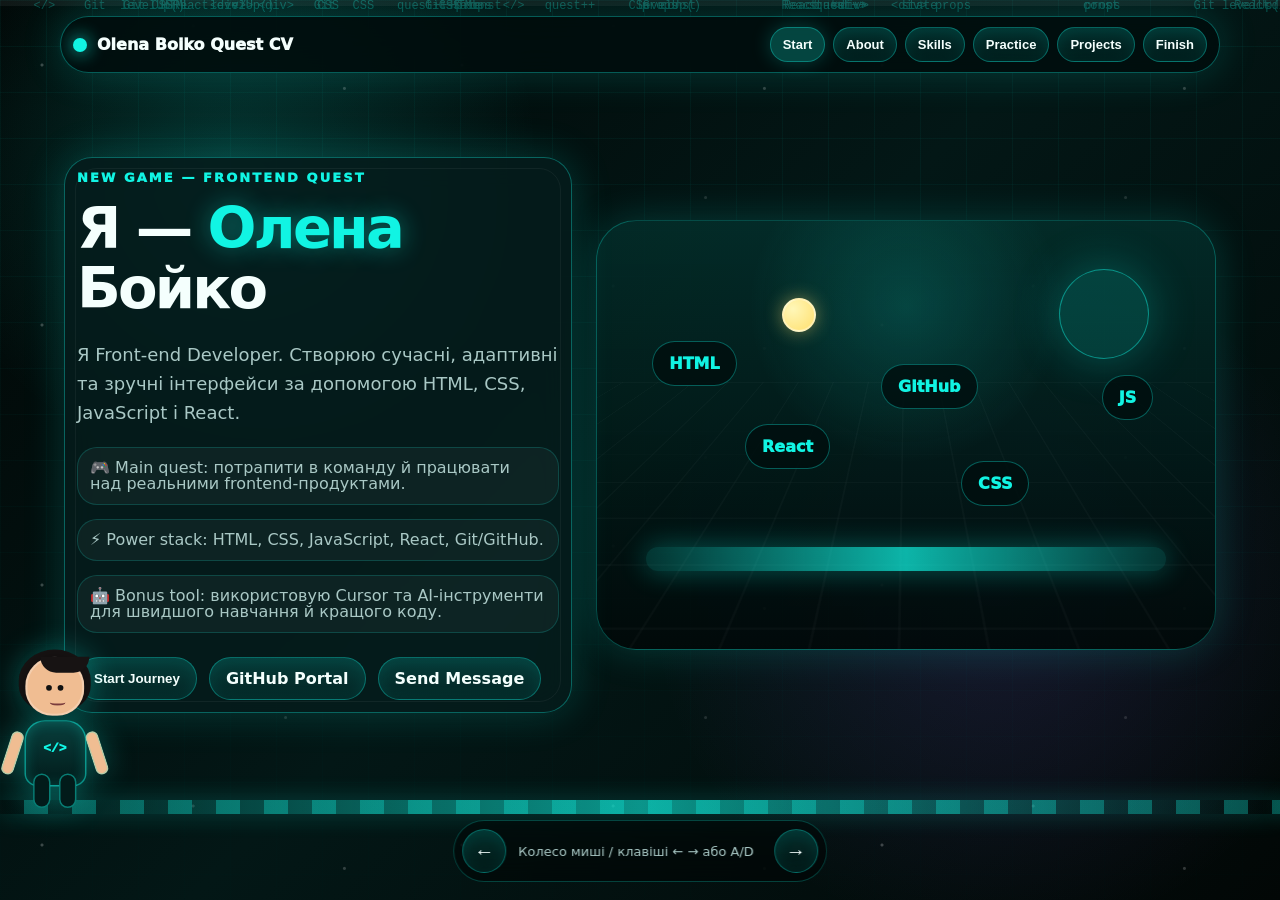
==== index.html @ 2ac0b4bd "First commit" ====
<!DOCTYPE html>
<html lang="uk">
<head>
  <meta charset="UTF-8" />
  <meta name="viewport" content="width=device-width, initial-scale=1.0" />
  <title>Бойко Олена — Front-end Developer Quest</title>
  <link rel="stylesheet" href="./style.css"> 
</head>
<body>
  <div class="progress-wrap"><div class="progress" id="progress"></div></div>
  <div class="bg-grid"></div>
  <div class="stars"></div>
  <div class="code-rain" id="particles"></div>

  <header class="topbar">
    <a class="brand" href="#" aria-label="На старт"><span class="brand-dot"></span><span>Olena Boiko Quest CV</span></a>
    <nav class="nav" aria-label="Навігація">
      <button class="nav-btn active" data-target="0">Start</button>
      <button class="nav-btn" data-target="1">About</button>
      <button class="nav-btn" data-target="2">Skills</button>
      <button class="nav-btn" data-target="3">Practice</button>
      <button class="nav-btn" data-target="4">Projects</button>
      <button class="nav-btn" data-target="5">Finish</button>
    </nav>
  </header>

  <div class="runner" id="runner" aria-hidden="true">
    <div class="avatar"><div class="hair"></div><div class="head"><div class="bangs"></div><div class="eye left"></div><div class="eye right"></div><div class="smile"></div></div><div class="body"></div><div class="arm left"></div><div class="arm right"></div><div class="leg left"></div><div class="leg right"></div></div>
  </div>

  <main class="game" id="game">
    <section class="world" id="world">
      <article class="level">
        <div class="panel log-panel">
          <div class="level-label">New Game — Frontend Quest</div>
          <h1>Я — <span class="accent">Олена</span> Бойко</h1>
          <p>Я Front-end Developer. Створюю сучасні, адаптивні та зручні інтерфейси за допомогою HTML, CSS, JavaScript і React.</p>
          <div class="quest-log">
            <div class="log-item">🎮 Main quest: потрапити в команду й працювати над реальними frontend-продуктами.</div>
            <div class="log-item">⚡ Power stack: HTML, CSS, JavaScript, React, Git/GitHub.</div>
            <div class="log-item">🤖 Bonus tool: використовую Cursor та AI-інструменти для швидшого навчання й кращого коду.</div>
          </div>
          <div class="actions">
            <button data-next="1">Start Journey</button>
            <a class="button" href="https://github.com/OlenaBoiko9" target="_blank" rel="noreferrer">GitHub Portal</a>
            <a class="button" href="mailto:boiko.olena.2324ls@gmail.com">Send Message</a>
          </div>
        </div>
        <div class="stage">
          <div class="moon"></div>
          <div class="platform"></div>
        
          <div class="coin coin-1"></div>
          
          <div class="badge badge-html">HTML</div>
          <div class="badge badge-js">JS</div>
          <div class="badge badge-css">CSS</div>
          <div class="badge badge-react">React</div>
          <div class="badge badge-github">GitHub</div>
        </div>
      </article>

      <article class="level">
        <div class="panel">
          <div class="level-label">Quest 01 — Origin Story</div>
          <h2>Мій шлях у <span class="accent">Frontend</span></h2>
          <p>Я почала з бажання не лише верстати сторінки, а глибше розуміти створення зручних та сучасних інтерфейсів. Після курсу Frontend у Lemon School я отримала базу з HTML, CSS і JavaScript та перейшла до складніших задач: логіки, стану, архітектури й структури компонентів.</p>
        </div>
        <div class="cards">
          <div class="card"><strong>🛡 Frontend foundation</strong>Я маю міцну базу HTML, CSS та JavaScript після навчання й практики.</div>
          <div class="card"><strong>⚔ React growth</strong>Я активно розвиваюся в React, компонентах, props і state.</div>
          <div class="card"><strong>🤖 AI workflow</strong>Я використовую Cursor та AI-інструменти, щоб швидше вчитися й покращувати код.</div>
          <div class="card"><strong>🏁 Team ready</strong>Я готова працювати в команді над реальними frontend-продуктами.</div>
        </div>
      </article>

      <article class="level">
        <div class="panel">
          <div class="level-label">Quest 02 — Collect Power-ups</div>
          <h2>Мої <span class="accent">skills power-ups</span></h2>
          <p>Натисни на навичку, щоб відкрити опис. React для мене — активна зона прокачки, а HTML/CSS/JS — основна бойова база.</p>
        </div>
       <div class="skills">
  <div class="skill">
    <div class="skill-head">
      <span>HTML</span>
    </div>
    <div class="skill-desc">
      Створюю семантичну, зрозумілу й акуратну структуру сторінки, яка легко читається та підтримується.
    </div>
  </div>

  <div class="skill">
    <div class="skill-head">
      <span>CSS</span>
    </div>
    <div class="skill-desc">
      Працюю з адаптивністю, візуальною стилізацією, сітками, відступами та деталями інтерфейсу.
    </div>
  </div>

  <div class="skill">
    <div class="skill-head">
      <span>JavaScript</span>
    </div>
    <div class="skill-desc">
      Додаю інтерактивність, працюю з подіями, DOM, логікою поведінки елементів і динамікою сторінки.
    </div>
  </div>

  <div class="skill">
    <div class="skill-head">
      <span>React</span>
    </div>
    <div class="skill-desc">
      Розвиваю навички створення інтерфейсів через компоненти, props, state та логіку застосунку.
    </div>
  </div>

  <div class="skill">
    <div class="skill-head">
      <span>Git / GitHub</span>
    </div>
    <div class="skill-desc">
      Використовую репозиторії, версіонування, GitHub Pages і базовий workflow для роботи з проєктами.
    </div>
  </div>
</div>
      </article>

      <article class="level">
        <div class="panel">
          <div class="level-label">Quest 03 — Practice Map</div>
          <h2>Від лендінгів до <span class="accent">React</span></h2>
          <p>Мій практичний шлях — це карта розвитку: від верстки до логіки, стану, структури компонентів і роботи з GitHub.</p>
        </div>
        <div class="timeline">
          <div class="step"><strong>Landing pages</strong>Я починала з практичних задач із верстки та структури сторінок.</div>
          <div class="step"><strong>Responsive layout</strong>Я працюю над адаптивною подачею інтерфейсів для різних екранів.</div>
          <div class="step"><strong>JavaScript logic</strong>Я додаю події, інтерактивність і базову frontend-логіку.</div>
          <div class="step"><strong>Component structure</strong>Я переходжу до мислення через блоки, компоненти й стан.</div>
          <div class="step"><strong>React development</strong>Я активно розвиваюся в React і компонентному підході.</div>
          <div class="step"><strong>GitHub workflow</strong>Я використовую репозиторії та версіонування для роботи з кодом.</div>
        </div>
      </article>

<article class="level projects-level">
  <div class="projects-panel">
    <div class="projects-label">Quest 04 — GitHub Portal</div>

    <h2>Мої проєкти та <span class="accent">практика</span></h2>
  </div>

  <div class="projects-grid">
    <div class="projects-card">
      <strong>Positivus</strong>
      Landing Page на HTML5, CSS3 та SCSS. Семантична верстка, адаптивний дизайн, Flexbox і Grid.
      <div class="projects-card-links">
        <a href="https://olenaboiko9.github.io/Positivus/" target="_blank" rel="noreferrer">Live</a>
        <a href="https://github.com/OlenaBoiko9/Positivus" target="_blank" rel="noreferrer">GitHub</a>
      </div>
    </div>

    <div class="projects-card">
      <strong>CROSSFIT</strong>
      Адаптивний landing page на HTML5 та CSS3. Верстка по макету, оптимізація стилів і адаптація під різні екрани.
      <div class="projects-card-links">
        <a href="https://olenaboiko9.github.io/CROSSFIT/" target="_blank" rel="noreferrer">Live</a>
        <a href="https://github.com/OlenaBoiko9/CROSSFIT" target="_blank" rel="noreferrer">GitHub</a>
      </div>
    </div>

    <div class="projects-card">
      <strong>Marketing-agency</strong>
      Лендінг для маркетингової агенції GrowthLab. Послуги, переваги, етапи роботи, тарифи, відгуки, FAQ та форма.
      <div class="projects-card-links">
        <a href="https://olenaboiko9.github.io/Marketing-agency/" target="_blank" rel="noreferrer">Live</a>
        <a href="https://github.com/OlenaBoiko9/Marketing-agency" target="_blank" rel="noreferrer">GitHub</a>
      </div>
    </div>

    <div class="projects-card">
      <strong>Genius</strong>
      Landing page для сучасної пекарні. Навігація, форма заявки, модальне вікно та адаптивна структура.
      <div class="projects-card-links">
        <a href="https://olenaboiko9.github.io/Genius/" target="_blank" rel="noreferrer">Live</a>
        <a href="https://github.com/OlenaBoiko9/Genius" target="_blank" rel="noreferrer">GitHub</a>
      </div>
    </div>

    <div class="projects-card">
      <strong>Cloud</strong>
      Landing Page з JavaScript. Додавання інтерактивності, робота з DOM, адаптивна верстка та SCSS.
      <div class="projects-card-links">
        <a href="https://olenaboiko9.github.io/Cloud/" target="_blank" rel="noreferrer">Live</a>
        <a href="https://github.com/OlenaBoiko9/Cloud" target="_blank" rel="noreferrer">GitHub</a>
      </div>
    </div>

    <div class="projects-card">
      <strong>Landing</strong>
      Адаптивний лендінг для ремонту побутової техніки. Hero, services, how it works, booking form та footer.
      <div class="projects-card-links">
        <a href="https://olenaboiko9.github.io/Landing-/" target="_blank" rel="noreferrer">Live</a>
        <a href="https://github.com/OlenaBoiko9/Landing" target="_blank" rel="noreferrer">GitHub</a>
      </div>
    </div>

    <div class="projects-card">
      <strong>Front-End-Olena-Boiko</strong>
      Лендінг для рок-гурту «Грим та Грім». Навігація, розклад концертів, форма зв’язку та адаптивність.
      <div class="projects-card-links">
        <a href="https://olenaboiko9.github.io/Front-End-Olena-Boiko/" target="_blank" rel="noreferrer">Live</a>
        <a href="https://github.com/OlenaBoiko9/Front-End-Olena-Boiko" target="_blank" rel="noreferrer">GitHub</a>
      </div>
    </div>

    <div class="projects-card">
      <strong>RoadX</strong>
      Автомобільний landing page на HTML5, SCSS та JavaScript. Сучасний візуальний стиль і базова інтерактивність.
      <div class="projects-card-links">
        <a href="https://github.com/OlenaBoiko9/RoadX" target="_blank" rel="noreferrer">GitHub</a>
      </div>
    </div>

    <div class="projects-card">
      <strong>todo-react</strong>
      React Todo App на Vite. Компонентна структура, робота зі станом, додавання та керування задачами.
      <div class="projects-card-links">
        <a href="https://olenaboiko9.github.io/todo-react/" target="_blank" rel="noreferrer">Live</a>
        <a href="https://github.com/OlenaBoiko9/todo-react" target="_blank" rel="noreferrer">GitHub</a>
      </div>
    </div>

    <div class="projects-card">
      <strong>Arcadenova</strong>
      React SPA на JavaScript, SCSS, Vite та Git. Компоненти, useState, адаптивний інтерфейс і SPA-логіка.
      <div class="projects-card-links">
        <a href="https://olenaboiko9.github.io/arcadenova-frontend-demo/#/" target="_blank" rel="noreferrer">Live</a>
        <a href="https://github.com/OlenaBoiko9/arcadenova-frontend-demo" target="_blank" rel="noreferrer">GitHub</a>
      </div>
    </div>

    <div class="projects-card">
      <strong>Chrome-Ext</strong>
      Chrome Extension для конвертації USD / UAH. Manifest V3, Monobank API, Chrome Storage API та popup UI.
      <div class="projects-card-links">
        <a href="https://github.com/OlenaBoiko9/Chrome-Ext" target="_blank" rel="noreferrer">GitHub</a>
      </div>
    </div>

    <div class="projects-card">
      <strong>Daily App</strong>
      Mobile App на React Native, Expo та TypeScript. Компоненти, useState, навігація між екранами та тестування.
      <div class="projects-card-links">
        <a href="https://github.com/OlenaBoiko9/Dayli" target="_blank" rel="noreferrer">GitHub</a>
      </div>
    </div>
  </div>
</article>
      <article class="level final-level">
        <div class="panel">
          <div class="level-label">Final Level — Contact</div>
          <h2>Я готова до <span class="accent">командної роботи</span></h2>
          <p>Я готова застосовувати набуті навички у командній роботі над реальними frontend-продуктами та продовжувати професійне зростання.</p>
          <div class="contacts">
            <a class="contact-item final-item" href="mailto:boiko.olena.2324ls@gmail.com"><strong>Email</strong>boiko.olena.2324ls@gmail.com</a>
            <a class="contact-item final-item" href="tel:+380663231808"><strong>Phone</strong>066 323 1808</a>
            <a class="contact-item final-item" href="https://github.com/OlenaBoiko9" target="_blank" rel="noreferrer"><strong>GitHub</strong>github.com/OlenaBoiko9</a>
            <a class="contact-item final-item" href="https://t.me/OlenaBoiko9" target="_blank" rel="noreferrer"><strong>Telegram</strong>t.me/OlenaBoiko9</a>
          </div>
        </div>

      </article>
    </section>
  </main>

  <div class="controls" id="controls">
    <button type="button" id="prevBtn" aria-label="Попередній рівень">←</button>
    <span class="hint">Колесо миші / клавіші ← → або A/D</span>
    <button type="button" id="nextBtn" aria-label="Наступний рівень">→</button>
  </div>
<script src="./script.js"></script>
</body>
</html>
---- style.css ----
:root {
  --bg: #020706;
  --bg-2: #041817;
  --panel: rgba(5, 29, 29, 0.86);
  --panel-2: rgba(8, 48, 46, 0.78);
  --cyan: #11f4e3;
  --cyan-soft: rgba(17, 244, 227, 0.18);
  --text: #f4fffd;
  --muted: #a9c8c5;
  --line: rgba(17, 244, 227, 0.34);
  --green: #6dff9d;
  --yellow: #ffdf6e;
  --purple: #9b5cff;
  --pink: #ff4fd8;
  --shadow: 0 0 42px rgba(17, 244, 227, 0.18);
  --radius: 28px;
}

* {
  box-sizing: border-box;
  margin: 0;
  padding: 0;
}

body {
  min-height: 100vh;
  overflow: hidden;
  font-family: Inter, system-ui, -apple-system, BlinkMacSystemFont, "Segoe UI", sans-serif;
  color: var(--text);
  background:
    radial-gradient(circle at 18% 18%, rgba(17, 244, 227, 0.18), transparent 24%),
    radial-gradient(circle at 78% 66%, rgba(155, 92, 255, 0.14), transparent 30%),
    linear-gradient(135deg, #010504 0%, #031716 50%, #020706 100%);
}

a {
  color: inherit;
  text-decoration: none;
}

button,
.button {
  display: inline-flex;
  align-items: center;
  justify-content: center;
  gap: 8px;
  border: 1px solid var(--line);
  background: linear-gradient(180deg, rgba(17, 244, 227, 0.16), rgba(17, 244, 227, 0.05));
  color: var(--text);
  padding: 11px 16px;
  border-radius: 999px;
  font-weight: 900;
  cursor: pointer;
  transition: 0.22s ease;
  box-shadow: inset 0 0 16px rgba(17, 244, 227, 0.08);
  white-space: nowrap;
}

button:hover,
.button:hover {
  transform: translateY(-2px);
  box-shadow: 0 0 22px rgba(17, 244, 227, 0.22);
}

.progress-wrap {
  position: fixed;
  left: 0;
  top: 0;
  width: 100%;
  height: 6px;
  z-index: 90;
  background: rgba(255, 255, 255, 0.06);
}

.progress {
  height: 100%;
  width: 0%;
  background: linear-gradient(90deg, var(--cyan), var(--green), var(--yellow), var(--pink));
  box-shadow: 0 0 18px var(--cyan);
  transition: width 0.45s ease;
}

.topbar {
  position: fixed;
  top: 16px;
  left: 50%;
  transform: translateX(-50%);
  z-index: 80;
  width: min(1160px, calc(100vw - 28px));
  display: flex;
  align-items: center;
  justify-content: space-between;
  gap: 18px;
  padding: 10px 12px;
  border: 1px solid var(--line);
  border-radius: 999px;
  background: rgba(0, 13, 13, 0.86);
  backdrop-filter: blur(18px);
  box-shadow: var(--shadow);
}

.brand {
  display: flex;
  align-items: center;
  gap: 10px;
  font-weight: 1000;
}

.brand-dot {
  width: 14px;
  height: 14px;
  border-radius: 50%;
  background: var(--cyan);
  box-shadow: 0 0 18px var(--cyan);
  animation: pulse 1.6s infinite;
}

@keyframes pulse {
  50% {
    transform: scale(1.35);
  }
}

.nav {
  display: flex;
  gap: 8px;
  align-items: center;
}

.nav button {
  font-size: 13px;
  padding: 9px 12px;
}

.nav button.active {
  background: rgba(17, 244, 227, 0.24);
  box-shadow: 0 0 20px rgba(17, 244, 227, 0.22);
}

.bg-grid,
.stars,
.code-rain {
  position: fixed;
  inset: 0;
  pointer-events: none;
}

.bg-grid {
  z-index: 0;
  background-image:
    linear-gradient(rgba(17, 244, 227, 0.05) 1px, transparent 1px),
    linear-gradient(90deg, rgba(17, 244, 227, 0.05) 1px, transparent 1px);
  background-size: 46px 46px;
  mask-image: linear-gradient(to bottom, rgba(0, 0, 0, 0.95), rgba(0, 0, 0, 0.12));
}

.stars {
  z-index: 1;
  opacity: 0.32;
  background:
    radial-gradient(circle at 10% 25%, rgba(255, 255, 255, 0.7) 0 1px, transparent 2px),
    radial-gradient(circle at 46% 10%, rgba(255, 255, 255, 0.45) 0 1px, transparent 2px),
    radial-gradient(circle at 82% 34%, rgba(255, 255, 255, 0.6) 0 1px, transparent 2px),
    radial-gradient(circle at 68% 76%, rgba(255, 255, 255, 0.38) 0 1px, transparent 2px);
  background-size: 420px 260px;
  animation: stars 38s linear infinite;
}

@keyframes stars {
  to {
    transform: translateX(-420px);
  }
}

.code-rain {
  z-index: 2;
  overflow: hidden;
  opacity: 0.28;
}

.particle {
  position: absolute;
  color: var(--cyan);
  font: 12px/1 "Courier New", monospace;
  animation: rain linear infinite;
}

@keyframes rain {
  from {
    transform: translateY(105vh);
    opacity: 0;
  }

  12%,
  88% {
    opacity: 0.8;
  }

  to {
    transform: translateY(-20vh);
    opacity: 0;
  }
}

.game {
  position: relative;
  z-index: 5;
  width: 100vw;
  height: 100vh;
  overflow: hidden;
}

.world {
  height: 100%;
  display: flex;
  will-change: transform;
  transition: transform 0.7s cubic-bezier(0.2, 0.9, 0.18, 1);
}

.level {
  position: relative;
  flex: 0 0 100vw;
  height: 100vh;
  padding: 80px 5vw 110px;
  display: grid;
  grid-template-columns: minmax(420px, 0.9fr) minmax(460px, 1.1fr);
  align-items: center;
  gap: 24px;
}

.level::after {
  content: "";
  position: absolute;
  left: 0;
  right: 0;
  bottom: 86px;
  height: 14px;
  background:
    repeating-linear-gradient(
      90deg,
      transparent 0 24px,
      rgba(17, 244, 227, 0.3) 24px 48px
    ),
    linear-gradient(
      90deg,
      transparent,
      rgba(17, 244, 227, 0.58),
      transparent
    );
  box-shadow: 0 0 24px rgba(17, 244, 227, 0.24);
}

.panel {
  position: relative;
  z-index: 3;
  border: 1px solid var(--line);
  border-radius: var(--radius);
  background: var(--panel);
  box-shadow: var(--shadow);
  padding: 18px;
  backdrop-filter: blur(16px);
}

.panel::before {
  content: "";
  position: absolute;
  inset: 10px;
  border: 1px solid rgba(255, 255, 255, 0.05);
  border-radius: 22px;
  pointer-events: none;
}

.log-panel {
  padding: 12px;

}

.level-label {
  color: var(--cyan);
  font-size: 13px;
  text-transform: uppercase;
  letter-spacing: 0.16em;
  font-weight: 1000;
  margin-bottom: 14px;
}

h1 {
  font-size: clamp(30px, 4.5vw, 68px);
  line-height: 1.05;
  letter-spacing: -0.05em;
  margin-bottom: 20px;
}

h2 {
  font-size: clamp(26px, 3.2vw, 52px);
  line-height: 1.1;
  letter-spacing: -0.04em;
  margin-bottom: 18px;
}

h3 {
  font-size: 18px;
  line-height: 1.2;
  margin-bottom: 10px;
}

p {
  color: var(--muted);
  font-size: 18px;
  line-height: 1.62;
}

.accent {
  color: var(--cyan);
  text-shadow: 0 0 24px rgba(17, 244, 227, 0.42);
}

.actions {
  display: flex;
  flex-wrap: wrap;
  gap: 12px;
  margin-top: 24px;
}

.projects-level {
  grid-template-columns: 240px minmax(0, 1fr);
  align-items: start;
  padding: 82px 3.5vw 92px;
  gap: 16px;
}

.projects-level::after {
  content: "";
  position: absolute;
  left: 0;
  right: 0;
  bottom: 86px;
  height: 14px;
  background:
    repeating-linear-gradient(
      90deg,
      transparent 0 24px,
      rgba(17, 244, 227, 0.3) 24px 48px
    ),
    linear-gradient(
      90deg,
      transparent,
      rgba(17, 244, 227, 0.58),
      transparent
    );
  box-shadow: 0 0 24px rgba(17, 244, 227, 0.24);
}

.projects-panel {
  position: relative;
  z-index: 3;
  border: 1px solid var(--line);
  border-radius: 20px;
  background: var(--panel);
  box-shadow: var(--shadow);
  padding: 14px;
  backdrop-filter: blur(16px);
}

.projects-panel::before {
  content: "";
  position: absolute;
  inset: 8px;
  border: 1px solid rgba(255, 255, 255, 0.05);
  border-radius: 15px;
  pointer-events: none;
}

.projects-label {
  color: var(--cyan);
  font-size: 10px;
  text-transform: uppercase;
  letter-spacing: 0.13em;
  font-weight: 1000;
  margin-bottom: 8px;
}

.projects-panel h2 {
  font-size: clamp(20px, 2vw, 32px);
  line-height: 1.08;
  letter-spacing: -0.04em;
  margin-bottom: 0;
}

.projects-actions {
  display: flex;
  flex-wrap: wrap;
  gap: 10px;
  margin-top: 14px;
}

.projects-main-button {
  display: inline-flex;
  align-items: center;
  justify-content: center;
  gap: 8px;
  border: 1px solid var(--line);
  background: linear-gradient(
    180deg,
    rgba(17, 244, 227, 0.16),
    rgba(17, 244, 227, 0.05)
  );
  color: var(--text);
  padding: 9px 13px;
  border-radius: 999px;
  font-size: 11px;
  font-weight: 900;
  cursor: pointer;
  transition: 0.22s ease;
  box-shadow: inset 0 0 16px rgba(17, 244, 227, 0.08);
  white-space: nowrap;
}

.projects-main-button:hover {
  transform: translateY(-2px);
  box-shadow: 0 0 22px rgba(17, 244, 227, 0.22);
}

.projects-grid {
  position: relative;
  z-index: 3;
  display: grid;
  grid-template-columns: repeat(3, minmax(0, 1fr));
  gap: 8px;
  align-content: start;
  max-height: calc(100vh - 176px);
  overflow-y: auto;
  padding-right: 4px;
}

.projects-grid::-webkit-scrollbar {
  width: 6px;
}

.projects-grid::-webkit-scrollbar-thumb {
  border-radius: 999px;
  background: rgba(17, 244, 227, 0.32);
}

.projects-card {
  min-height: 96px;
  border: 1px solid rgba(17, 244, 227, 0.18);
  background: rgba(255, 255, 255, 0.04);
  border-radius: 14px;
  padding: 9px;
  color: var(--muted);
  font-size: 10.5px;
  line-height: 1.28;
  transition: 0.24s ease;
}

.projects-card:hover {
  transform: translateY(-3px);
  border-color: rgba(17, 244, 227, 0.65);
  box-shadow: 0 0 24px rgba(17, 244, 227, 0.14);
}

.projects-card strong {
  color: var(--text);
  display: block;
  margin-bottom: 4px;
  font-size: 12px;
  line-height: 1.15;
}

.projects-card-links {
  display: flex;
  flex-wrap: wrap;
  gap: 5px;
  margin-top: 7px;
}

.projects-card-links a {
  display: inline-flex;
  align-items: center;
  justify-content: center;
  padding: 4px 7px;
  border: 1px solid rgba(17, 244, 227, 0.32);
  border-radius: 999px;
  color: var(--cyan);
  font-size: 9px;
  font-weight: 900;
  background: rgba(17, 244, 227, 0.08);
  transition: 0.22s ease;
}

.projects-card-links a:hover {
  transform: translateY(-2px);
  border-color: rgba(17, 244, 227, 0.72);
  box-shadow: 0 0 16px rgba(17, 244, 227, 0.18);
}

.final-level {
  display: flex;
  justify-content: center;
  align-items: center;
}
  

.quest-log,
.cards,
.skills,
.timeline,
.contacts {
  display: grid;
  gap: 14px;
}

.quest-log {
  margin-top: 20px;
}

.log-item,
.card,
.skill,
.step,
.contact-item {
  border: 1px solid rgba(17, 244, 227, 0.18);
  background: rgba(255, 255, 255, 0.04);
  border-radius: 20px;
  padding: 16px;
  color: var(--muted);
  line-height: 1.55;
  transition: 0.24s ease;
}

.log-item {
  padding: 12px;
  line-height: 1;
}
.final-item {
  padding: 12px;
  line-height: 1;
}

.log-item:hover,
.card:hover,
.skill:hover,
.step:hover,
.contact-item:hover {
  transform: translateY(-4px);
  border-color: rgba(17, 244, 227, 0.65);
  box-shadow: 0 0 24px rgba(17, 244, 227, 0.14);
}

.cards,
.timeline {
  grid-template-columns: repeat(2, minmax(0, 1fr));
}

.card strong,
.step strong,
.contact-item strong {
  color: var(--text);
  display: block;
  margin-bottom: 6px;
}

.skill {
  cursor: pointer;
}

.skill-head {
  display: flex;
  justify-content: space-between;
  color: var(--text);
  font-weight: 1000;
  margin-bottom: 8px;
}

.bar {
  height: 12px;
  border-radius: 999px;
  background: rgba(255, 255, 255, 0.08);
  overflow: hidden;
}

.bar span {
  display: block;
  height: 100%;
  width: var(--value);
  border-radius: inherit;
  background: linear-gradient(90deg, var(--cyan), var(--green));
  box-shadow: 0 0 16px rgba(17, 244, 227, 0.44);
}

.skill-desc {
  display: none;
  margin-top: 10px;
  font-size: 14px;
}

.skill.active .skill-desc {
  display: block;
}

.stage {
  position: relative;
  height: 430px;
  border: 1px solid rgba(17, 244, 227, 0.28);
  border-radius: 40px;
  background:
    radial-gradient(circle at 50% 20%, rgba(17, 244, 227, 0.16), transparent 34%),
    linear-gradient(180deg, rgba(3, 45, 42, 0.9), rgba(1, 9, 9, 0.92));
  box-shadow: var(--shadow);
  overflow: hidden;
}

.stage::before {
  content: "";
  position: absolute;
  inset: 0;
  background-image:
    linear-gradient(rgba(255, 255, 255, 0.04) 1px, transparent 1px),
    linear-gradient(90deg, rgba(255, 255, 255, 0.04) 1px, transparent 1px);
  background-size: 34px 34px;
  transform: perspective(420px) rotateX(62deg) translateY(142px) scale(1.35);
  opacity: 0.55;
}

.moon {
  position: absolute;
  top: 48px;
  right: 66px;
  width: 90px;
  height: 90px;
  border-radius: 50%;
  border: 1px solid rgba(17, 244, 227, 0.45);
  background: rgba(17, 244, 227, 0.14);
  box-shadow: 0 0 48px rgba(17, 244, 227, 0.28);
}

.platform {
  position: absolute;
  left: 8%;
  right: 8%;
  bottom: 78px;
  height: 24px;
  border-radius: 999px;
  background: linear-gradient(
    90deg,
    rgba(17, 244, 227, 0.16),
    rgba(17, 244, 227, 0.72),
    rgba(17, 244, 227, 0.16)
  );
  box-shadow: 0 0 28px rgba(17, 244, 227, 0.32);
}

.badge,
.coin,
.enemy,
.portal {
  position: absolute;
  z-index: 2;
}

.badge {
  padding: 12px 16px;
  border: 1px solid var(--line);
  border-radius: 999px;
  background: rgba(1, 15, 15, 0.84);
  color: var(--cyan);
  font-weight: 1000;
  animation: float 4s ease-in-out infinite;
}

.badge-html {
  left: 9%;
  top: 28%;
}

.badge-js {
  right: 10%;
  top: 36%;
  animation-delay: 0.6s;
}

.badge-css {
  right: 30%;
  top: 56%;
  animation-delay: 0.6s;
}

.badge-react {
  left: 24%;
  bottom: 42%;
}

.badge-github {
  left: 46%;
  bottom: 56%;
}

.coin {
  width: 34px;
  height: 34px;
  border-radius: 50%;
  background: radial-gradient(circle at 30% 30%, #fff7b8, var(--yellow));
  border: 2px solid rgba(255, 255, 255, 0.38);
  box-shadow: 0 0 18px rgba(255, 223, 110, 0.45);
  animation: coin 1.6s ease-in-out infinite;
}

.coin-1 {
  left: 30%;
  top: 18%;
  animation-delay: 0.2s;
}

.portal {
  width: 92px;
  height: 132px;
  border-radius: 50%;
  border: 4px solid var(--purple);
  background: radial-gradient(circle, rgba(155, 92, 255, 0.34), transparent 65%);
  box-shadow:
    0 0 32px rgba(155, 92, 255, 0.7),
    inset 0 0 32px rgba(155, 92, 255, 0.35);
  animation: portal 2s ease-in-out infinite;
}

@keyframes float {
  50% {
    transform: translateY(-12px);
  }
}

@keyframes coin {
  50% {
    transform: scaleX(0.34);
  }
}

@keyframes portal {
  50% {
    transform: scale(1.06);
  }
}

.runner {
  position: fixed;
  left: 1vw;
  bottom: 92px;
  width: 116px;
  height: 210px;
  z-index: 55;
  pointer-events: none;
  filter: drop-shadow(0 0 20px rgba(17, 244, 227, 0.32));
  transition: transform 0.32s ease;
  transform: scale(0.72);
  transform-origin: bottom left;
}

.runner.running {
  animation: runBob 0.48s ease-in-out infinite;
}

@keyframes runBob {
  50% {
    transform: scale(0.72) translateY(-10px);
  }
}

.runner.running .arm.left {
  animation: armRunLeft 0.28s ease-in-out infinite;
}

.runner.running .arm.right {
  animation: armRunRight 0.28s ease-in-out infinite;
}

.runner.running .leg.left {
  animation: legRunLeft 0.28s ease-in-out infinite;
}

.runner.running .leg.right {
  animation: legRunRight 0.28s ease-in-out infinite;
}

.avatar {
  position: relative;
  width: 116px;
  height: 210px;
}

.head {
  width: 82px;
  height: 82px;
  background: #f0bd92;
  border-radius: 50% 50% 46% 46%;
  position: absolute;
  left: 17px;
  top: 0;
  border: 3px solid rgba(255, 255, 255, 0.25);
  box-shadow: 0 0 18px rgba(0, 0, 0, 0.35);
}

.hair {
  position: absolute;
  left: 8px;
  top: -10px;
  width: 100px;
  height: 86px;
  background: #171313;
  border-radius: 50% 50% 42% 42%;
  z-index: -1;
}

.bangs {
  position: absolute;
  left: 18px;
  top: -3px;
  width: 68px;
  height: 22px;
  background: #171313;
  border-radius: 0 0 28px 28px;
}

.eye {
  position: absolute;
  top: 36px;
  width: 8px;
  height: 8px;
  border-radius: 50%;
  background: #101010;
}

.eye.left {
  left: 26px;
}

.eye.right {
  right: 26px;
}

.smile {
  position: absolute;
  left: 31px;
  top: 55px;
  width: 22px;
  height: 10px;
  border-bottom: 3px solid #7a3c3c;
  border-radius: 50%;
}

.body {
  position: absolute;
  left: 16px;
  top: 88px;
  width: 86px;
  height: 92px;
  border: 2px solid rgba(17, 244, 227, 0.54);
  border-radius: 28px 28px 18px 18px;
  background: linear-gradient(180deg, #083f3d, #021b1a);
  box-shadow: inset 0 0 18px rgba(17, 244, 227, 0.22);
}

.body::before {
  content: "</>";
  position: absolute;
  left: 24px;
  top: 28px;
  color: var(--cyan);
  font: 1000 18px/1 "Courier New", monospace;
}

.arm {
  position: absolute;
  top: 104px;
  width: 18px;
  height: 62px;
  border-radius: 999px;
  background: #f0bd92;
  border: 2px solid rgba(17, 244, 227, 0.25);
  transform-origin: top center;
}

.arm.left {
  left: 0;
  transform: rotate(18deg);
}

.arm.right {
  right: 0;
  transform: rotate(-18deg);
}

.leg {
  position: absolute;
  bottom: 0;
  width: 24px;
  height: 48px;
  border-radius: 12px;
  background: #021b1a;
  border: 2px solid rgba(17, 244, 227, 0.45);
  transform-origin: top center;
}

.leg.left {
  left: 28px;
}

.leg.right {
  right: 28px;
}

@keyframes armRunLeft {
  0%,
  100% {
    transform: rotate(38deg);
  }

  50% {
    transform: rotate(-36deg);
  }
}

@keyframes armRunRight {
  0%,
  100% {
    transform: rotate(-38deg);
  }

  50% {
    transform: rotate(36deg);
  }
}

@keyframes legRunLeft {
  0%,
  100% {
    transform: translateY(0) rotate(-14deg);
  }

  50% {
    transform: translateY(12px) rotate(16deg);
  }
}

@keyframes legRunRight {
  0%,
  100% {
    transform: translateY(12px) rotate(16deg);
  }

  50% {
    transform: translateY(0) rotate(-14deg);
  }
}

.controls {
  position: fixed;
  left: 50%;
  bottom: 18px;
  transform: translateX(-50%);
  z-index: 90;
  display: flex;
  align-items: center;
  gap: 12px;
  padding: 8px;
  border: 1px solid rgba(17, 244, 227, 0.24);
  border-radius: 999px;
  background: rgba(0, 0, 0, 0.42);
  backdrop-filter: blur(14px);
}

.controls button {
  width: 44px;
  height: 44px;
  padding: 0;
  font-size: 20px;
}

.hint {
  color: var(--muted);
  font-size: 13px;
  padding-right: 8px;
}



.game.hidden,
.runner.hidden,
.controls.hidden {
  display: none;
}


/* RESPONSIVE */

@media (max-width: 1100px) {
  .level {
    grid-template-columns: 1fr;
    overflow-y: auto;
    padding: 110px 20px 140px;
  }

  .projects-level {
    grid-template-columns: 1fr;
    overflow-y: auto;
    padding: 110px 20px 140px;
  }

  .projects-grid {
    grid-template-columns: repeat(2, minmax(0, 1fr));
    max-height: none;
    overflow-y: visible;
  }

  .projects-card {
    min-height: auto;
  }

  .stage {
    height: 330px;
  }

  .cards,
  .timeline {
    grid-template-columns: 1fr;
  }

  .runner {
    display: none;
  }

  .nav button {
    font-size: 12px;
    padding: 8px 10px;
  }

  .brand span:last-child {
    max-width: 170px;
    overflow: hidden;
    text-overflow: ellipsis;
    white-space: nowrap;
  }
}

@media (max-width: 720px) {
  body {
    overflow: auto;
  }

  .topbar {
    align-items: flex-start;
    flex-direction: column;
    border-radius: 24px;
  }

  .nav {
    flex-wrap: wrap;
  }

  .game {
    height: auto;
    overflow: visible;
  }

  .world {
    display: block;
    transform: none !important;
  }

  .level {
    height: auto;
    min-height: 100vh;
    display: grid;
  }

  .projects-level {
    height: auto;
    min-height: 100vh;
  }

  .projects-grid {
    grid-template-columns: 1fr;
    max-height: none;
    overflow-y: visible;
  }

  .controls {
    display: none;
  }

  .progress-wrap {
    display: none;
  }
}
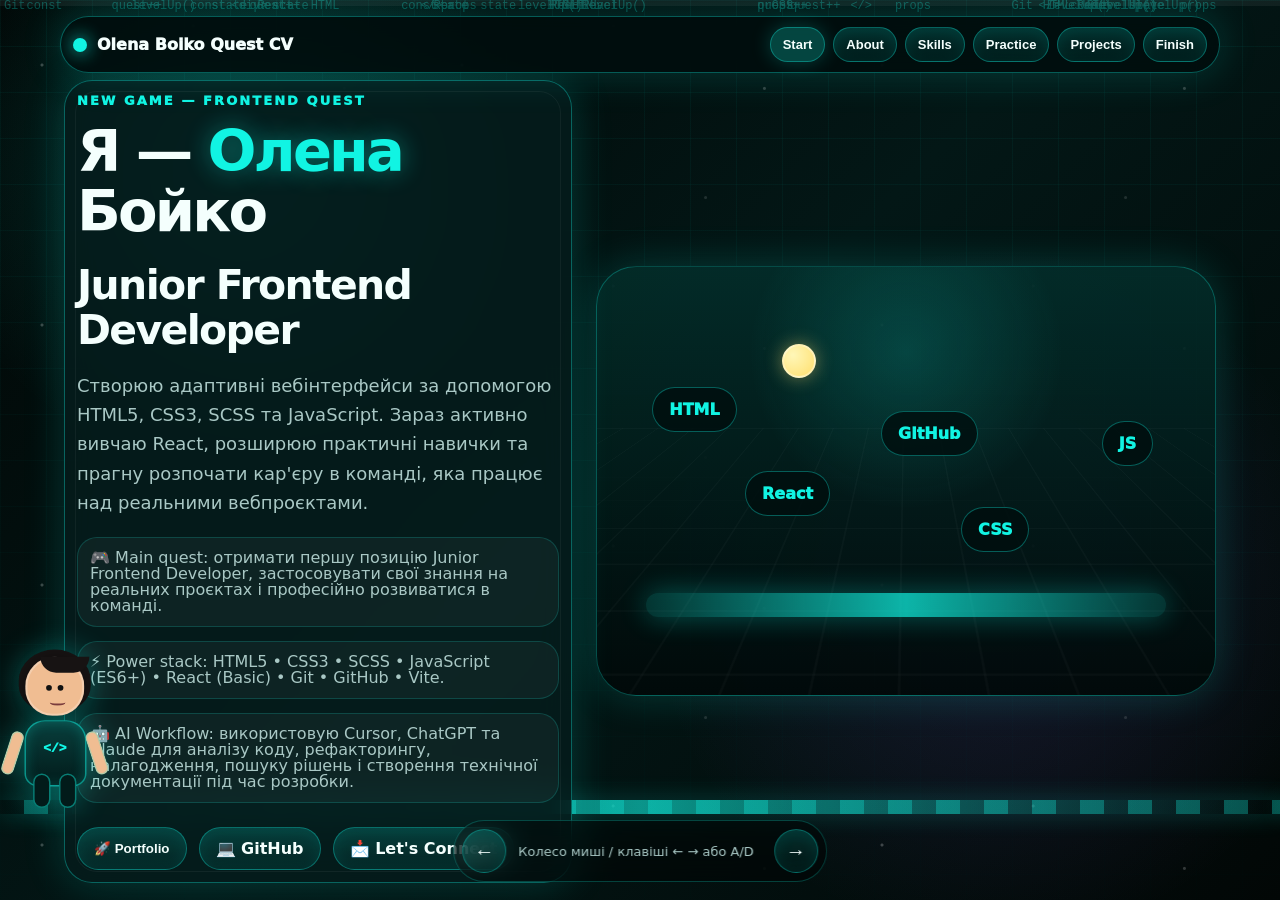
==== commit 22cc3f5b: "project finished" ====
--- a/index.html
+++ b/index.html
@@ -34,20 +34,24 @@
         <div class="panel log-panel">
           <div class="level-label">New Game — Frontend Quest</div>
           <h1>Я — <span class="accent">Олена</span> Бойко</h1>
-          <p>Я Front-end Developer. Створюю сучасні, адаптивні та зручні інтерфейси за допомогою HTML, CSS, JavaScript і React.</p>
+          <h2>Junior Frontend Developer</h2>
+          <p>Створюю адаптивні вебінтерфейси за допомогою HTML5, CSS3, SCSS та JavaScript. Зараз активно вивчаю React, розширюю
+          практичні навички та прагну розпочати кар'єру в команді, яка працює над реальними вебпроєктами.</p>
           <div class="quest-log">
-            <div class="log-item">🎮 Main quest: потрапити в команду й працювати над реальними frontend-продуктами.</div>
-            <div class="log-item">⚡ Power stack: HTML, CSS, JavaScript, React, Git/GitHub.</div>
-            <div class="log-item">🤖 Bonus tool: використовую Cursor та AI-інструменти для швидшого навчання й кращого коду.</div>
+            <div class="log-item">🎮 Main quest: отримати першу позицію Junior Frontend Developer, застосовувати свої знання на реальних проєктах і професійно
+            розвиватися в команді.</div>
+            <div class="log-item">⚡ Power stack: HTML5 • CSS3 • SCSS • JavaScript (ES6+) • React (Basic) • Git • GitHub • Vite.</div>
+            <div class="log-item">🤖 AI Workflow: використовую Cursor, ChatGPT та Claude для аналізу коду, рефакторингу, налагодження, пошуку рішень і створення технічної
+            документації під час розробки.</div>
           </div>
           <div class="actions">
-            <button data-next="1">Start Journey</button>
-            <a class="button" href="https://github.com/OlenaBoiko9" target="_blank" rel="noreferrer">GitHub Portal</a>
-            <a class="button" href="mailto:boiko.olena.2324ls@gmail.com">Send Message</a>
+            <button data-next="1">🚀 Portfolio</button>
+            <a class="button" href="https://github.com/OlenaBoiko9" target="_blank" rel="noreferrer">💻 GitHub</a>
+            <a class="button" href="mailto:boiko.olena.2324ls@gmail.com">📩 Let's Connect</a>
           </div>
         </div>
         <div class="stage">
-          <div class="moon"></div>
+          
           <div class="platform"></div>
         
           <div class="coin coin-1"></div>
@@ -64,83 +68,97 @@
         <div class="panel">
           <div class="level-label">Quest 01 — Origin Story</div>
           <h2>Мій шлях у <span class="accent">Frontend</span></h2>
-          <p>Я почала з бажання не лише верстати сторінки, а глибше розуміти створення зручних та сучасних інтерфейсів. Після курсу Frontend у Lemon School я отримала базу з HTML, CSS і JavaScript та перейшла до складніших задач: логіки, стану, архітектури й структури компонентів.</p>
+          <p>Я розпочала свій шлях у Frontend-розробці з вивчення HTML, CSS та JavaScript. Після завершення навчання в Lemon School
+          створила кілька власних проєктів, серед яких адаптивні вебсайти та Chrome Extension з інтеграцією Monobank API.
+          
+          Зараз поглиблюю знання React, розвиваю практичні навички, працюю над новими проєктами та вдосконалюю якість коду. Моя
+          мета — приєднатися до команди, працювати над реальними продуктами та професійно зростати як Frontend Developer.</p>
         </div>
         <div class="cards">
-          <div class="card"><strong>🛡 Frontend foundation</strong>Я маю міцну базу HTML, CSS та JavaScript після навчання й практики.</div>
-          <div class="card"><strong>⚔ React growth</strong>Я активно розвиваюся в React, компонентах, props і state.</div>
-          <div class="card"><strong>🤖 AI workflow</strong>Я використовую Cursor та AI-інструменти, щоб швидше вчитися й покращувати код.</div>
-          <div class="card"><strong>🏁 Team ready</strong>Я готова працювати в команді над реальними frontend-продуктами.</div>
+          <div class="card"><strong>💻 Frontend Skills</strong>Маю практичний досвід розробки адаптивних вебінтерфейсів із використанням HTML5, CSS3, SCSS та JavaScript (ES6+),
+          створюю семантичну та кросбраузерну верстку.</div>
+          <div class="card"><strong>⚛️ React Learning</strong>Вивчаю React, працюю з компонентами, props, state та застосовую сучасний підхід до побудови користувацьких інтерфейсів.</div>
+          <div class="card"><strong>🤖 AI-Assisted Development</strong>Використовую Cursor, ChatGPT та Claude для аналізу коду, пошуку рішень, рефакторингу, налагодження та створення
+          технічної документації, що допомагає ефективніше працювати над проєктами.</div>
+          <div class="card"><strong>🤝 Ready to Contribute</strong>Шукаю можливість розпочати кар'єру Junior Frontend Developer у команді, де зможу застосовувати свої знання, розвиватися
+          на реальних проєктах і робити внесок у створення якісних вебзастосунків.</div>
         </div>
       </article>
 
       <article class="level">
         <div class="panel">
           <div class="level-label">Quest 02 — Collect Power-ups</div>
-          <h2>Мої <span class="accent">skills power-ups</span></h2>
-          <p>Натисни на навичку, щоб відкрити опис. React для мене — активна зона прокачки, а HTML/CSS/JS — основна бойова база.</p>
+          <h2>Мої <span class="accent">технічні навички</span></h2>
+          <p>Практичні навички, які я застосовую під час розробки власних проєктів. Постійно вдосконалюю знання, вивчаю сучасні
+          інструменти та розширюю стек технологій. Натисніть на технологію, щоб переглянути детальніше.</p>
         </div>
        <div class="skills">
   <div class="skill">
     <div class="skill-head">
-      <span>HTML</span>
+      <span>HTML5</span>
     </div>
     <div class="skill-desc">
-      Створюю семантичну, зрозумілу й акуратну структуру сторінки, яка легко читається та підтримується.
-    </div>
-  </div>
-
-  <div class="skill">
-    <div class="skill-head">
-      <span>CSS</span>
-    </div>
-    <div class="skill-desc">
-      Працюю з адаптивністю, візуальною стилізацією, сітками, відступами та деталями інтерфейсу.
-    </div>
-  </div>
-
-  <div class="skill">
-    <div class="skill-head">
-      <span>JavaScript</span>
-    </div>
-    <div class="skill-desc">
-      Додаю інтерактивність, працюю з подіями, DOM, логікою поведінки елементів і динамікою сторінки.
-    </div>
-  </div>
-
-  <div class="skill">
-    <div class="skill-head">
-      <span>React</span>
-    </div>
-    <div class="skill-desc">
-      Розвиваю навички створення інтерфейсів через компоненти, props, state та логіку застосунку.
-    </div>
-  </div>
-
-  <div class="skill">
-    <div class="skill-head">
-      <span>Git / GitHub</span>
-    </div>
-    <div class="skill-desc">
-      Використовую репозиторії, версіонування, GitHub Pages і базовий workflow для роботи з проєктами.
-    </div>
-  </div>
+      Створюю семантичну, доступну та логічно структуровану HTML-розмітку відповідно до сучасних вебстандартів.
+    </div>
+  </div>
+
+<div class="skill">
+  <div class="skill-head">
+    <span>CSS3 / SCSS</span>
+  </div>
+  <div class="skill-desc">
+    Розробляю адаптивні інтерфейси, використовуючи Flexbox, CSS Grid, SCSS, методологію BEM і підхід Mobile First.
+  </div>
+</div>
+
+<div class="skill">
+  <div class="skill-head">
+    <span>JavaScript (ES6+)</span>
+  </div>
+  <div class="skill-desc">
+    Реалізую інтерактивність вебзастосунків, працюю з DOM, Fetch API, REST API, Local Storage, обробкою подій та
+    сучасним синтаксисом ES6+.
+  </div>
+</div>
+
+<div class="skill">
+  <div class="skill-head">
+    <span>React</span>
+  </div>
+  <div class="skill-desc">
+    Вивчаю React, працюю з компонентами, props і state та створюю навчальні застосунки для розвитку практичних навичок.
+  </div>
+</div>
+
+<div class="skill">
+  <div class="skill-head">
+    <span>Git / GitHub</span>
+  </div>
+  <div class="skill-desc">
+    Використовую Git для контролю версій, працюю з GitHub, веду репозиторії власних проєктів і публікую їх за допомогою
+    GitHub Pages.
+  </div>
+</div>
 </div>
       </article>
 
       <article class="level">
         <div class="panel">
           <div class="level-label">Quest 03 — Practice Map</div>
-          <h2>Від лендінгів до <span class="accent">React</span></h2>
-          <p>Мій практичний шлях — це карта розвитку: від верстки до логіки, стану, структури компонентів і роботи з GitHub.</p>
+          <h2>Від перших проєктів до  <span class="accent">React</span></h2>
+          <p>Мій практичний шлях у Frontend-розробці — від створення адаптивних вебсторінок до розробки інтерактивних застосунків із
+          використанням JavaScript, Git та React.</p>
         </div>
         <div class="timeline">
-          <div class="step"><strong>Landing pages</strong>Я починала з практичних задач із верстки та структури сторінок.</div>
-          <div class="step"><strong>Responsive layout</strong>Я працюю над адаптивною подачею інтерфейсів для різних екранів.</div>
-          <div class="step"><strong>JavaScript logic</strong>Я додаю події, інтерактивність і базову frontend-логіку.</div>
-          <div class="step"><strong>Component structure</strong>Я переходжу до мислення через блоки, компоненти й стан.</div>
-          <div class="step"><strong>React development</strong>Я активно розвиваюся в React і компонентному підході.</div>
-          <div class="step"><strong>GitHub workflow</strong>Я використовую репозиторії та версіонування для роботи з кодом.</div>
+          <div class="step"><strong>Landing Pages</strong>Почала з розробки адаптивних лендінгів, опановуючи семантичну HTML-розмітку, структуру сторінок і сучасну верстку.</div>
+          <div class="step"><strong>Responsive layout</strong>Створюю адаптивні інтерфейси, які коректно працюють на мобільних пристроях, планшетах і десктопах.</div>
+          <div class="step"><strong>JavaScript logic</strong>Реалізую інтерактивність вебзастосунків, працюю з DOM, подіями, Fetch API, REST API та логікою взаємодії користувача з
+          інтерфейсом.</div>
+          <div class="step"><strong>Component Approach</strong>Вивчаю компонентний підхід у React, працюю з компонентами, props і state, створюючи навчальні застосунки.</div>
+          <div class="step"><strong>React Development</strong>Поступово поглиблюю знання React, застосовую сучасний підхід до створення користувацьких інтерфейсів і розвиваю
+          практичні навички.</div>
+          <div class="step"><strong>Git Workflow</strong>Використовую Git для контролю версій, працюю з GitHub, веду репозиторії власних проєктів і публікую їх за допомогою
+          GitHub Pages.</div>
         </div>
       </article>
 
@@ -148,112 +166,76 @@
   <div class="projects-panel">
     <div class="projects-label">Quest 04 — GitHub Portal</div>
 
-    <h2>Мої проєкти та <span class="accent">практика</span></h2>
+    <h2>Мої проєкти</h2>
   </div>
 
   <div class="projects-grid">
     <div class="projects-card">
-      <strong>Positivus</strong>
-      Landing Page на HTML5, CSS3 та SCSS. Семантична верстка, адаптивний дизайн, Flexbox і Grid.
-      <div class="projects-card-links">
-        <a href="https://olenaboiko9.github.io/Positivus/" target="_blank" rel="noreferrer">Live</a>
-        <a href="https://github.com/OlenaBoiko9/Positivus" target="_blank" rel="noreferrer">GitHub</a>
-      </div>
-    </div>
-
-    <div class="projects-card">
-      <strong>CROSSFIT</strong>
-      Адаптивний landing page на HTML5 та CSS3. Верстка по макету, оптимізація стилів і адаптація під різні екрани.
+      <strong>Marketing Agency Website "Positivus"</strong>
+      Адаптивний сайт для digital-агентства з сучасним інтерфейсом, секціями послуг, кейсів та закликами до дії.
+      HTML5 • CSS3 • SCSS
+      <div class="projects-card-links">
+        <a href="https://olenaboiko9.github.io/Marketing-Agency-Website-Positivus-/" target="_blank" rel="noreferrer">Live</a>
+        <a href="https://github.com/OlenaBoiko9/Marketing-Agency-Website-Positivus-" target="_blank" rel="noreferrer">GitHub</a>
+      </div>
+    </div>
+
+    <div class="projects-card">
+      <strong>CrossFit Landing Page</strong>
+      Адаптивний лендінг із версткою за макетом, сучасною структурою сторінки та оптимізованими стилями.
+      HTML5 • CSS3 • SCSS
       <div class="projects-card-links">
         <a href="https://olenaboiko9.github.io/CROSSFIT/" target="_blank" rel="noreferrer">Live</a>
         <a href="https://github.com/OlenaBoiko9/CROSSFIT" target="_blank" rel="noreferrer">GitHub</a>
       </div>
     </div>
 
-    <div class="projects-card">
-      <strong>Marketing-agency</strong>
-      Лендінг для маркетингової агенції GrowthLab. Послуги, переваги, етапи роботи, тарифи, відгуки, FAQ та форма.
-      <div class="projects-card-links">
-        <a href="https://olenaboiko9.github.io/Marketing-agency/" target="_blank" rel="noreferrer">Live</a>
-        <a href="https://github.com/OlenaBoiko9/Marketing-agency" target="_blank" rel="noreferrer">GitHub</a>
-      </div>
-    </div>
-
-    <div class="projects-card">
-      <strong>Genius</strong>
-      Landing page для сучасної пекарні. Навігація, форма заявки, модальне вікно та адаптивна структура.
-      <div class="projects-card-links">
-        <a href="https://olenaboiko9.github.io/Genius/" target="_blank" rel="noreferrer">Live</a>
-        <a href="https://github.com/OlenaBoiko9/Genius" target="_blank" rel="noreferrer">GitHub</a>
-      </div>
-    </div>
-
-    <div class="projects-card">
-      <strong>Cloud</strong>
-      Landing Page з JavaScript. Додавання інтерактивності, робота з DOM, адаптивна верстка та SCSS.
-      <div class="projects-card-links">
-        <a href="https://olenaboiko9.github.io/Cloud/" target="_blank" rel="noreferrer">Live</a>
-        <a href="https://github.com/OlenaBoiko9/Cloud" target="_blank" rel="noreferrer">GitHub</a>
-      </div>
-    </div>
-
-    <div class="projects-card">
-      <strong>Landing</strong>
-      Адаптивний лендінг для ремонту побутової техніки. Hero, services, how it works, booking form та footer.
-      <div class="projects-card-links">
-        <a href="https://olenaboiko9.github.io/Landing-/" target="_blank" rel="noreferrer">Live</a>
-        <a href="https://github.com/OlenaBoiko9/Landing" target="_blank" rel="noreferrer">GitHub</a>
-      </div>
-    </div>
-
-    <div class="projects-card">
-      <strong>Front-End-Olena-Boiko</strong>
-      Лендінг для рок-гурту «Грим та Грім». Навігація, розклад концертів, форма зв’язку та адаптивність.
-      <div class="projects-card-links">
-        <a href="https://olenaboiko9.github.io/Front-End-Olena-Boiko/" target="_blank" rel="noreferrer">Live</a>
-        <a href="https://github.com/OlenaBoiko9/Front-End-Olena-Boiko" target="_blank" rel="noreferrer">GitHub</a>
-      </div>
-    </div>
-
-    <div class="projects-card">
-      <strong>RoadX</strong>
-      Автомобільний landing page на HTML5, SCSS та JavaScript. Сучасний візуальний стиль і базова інтерактивність.
-      <div class="projects-card-links">
-        <a href="https://github.com/OlenaBoiko9/RoadX" target="_blank" rel="noreferrer">GitHub</a>
-      </div>
-    </div>
-
-    <div class="projects-card">
-      <strong>todo-react</strong>
-      React Todo App на Vite. Компонентна структура, робота зі станом, додавання та керування задачами.
-      <div class="projects-card-links">
-        <a href="https://olenaboiko9.github.io/todo-react/" target="_blank" rel="noreferrer">Live</a>
-        <a href="https://github.com/OlenaBoiko9/todo-react" target="_blank" rel="noreferrer">GitHub</a>
-      </div>
-    </div>
-
-    <div class="projects-card">
-      <strong>Arcadenova</strong>
-      React SPA на JavaScript, SCSS, Vite та Git. Компоненти, useState, адаптивний інтерфейс і SPA-логіка.
-      <div class="projects-card-links">
-        <a href="https://olenaboiko9.github.io/arcadenova-frontend-demo/#/" target="_blank" rel="noreferrer">Live</a>
-        <a href="https://github.com/OlenaBoiko9/arcadenova-frontend-demo" target="_blank" rel="noreferrer">GitHub</a>
-      </div>
-    </div>
-
-    <div class="projects-card">
-      <strong>Chrome-Ext</strong>
-      Chrome Extension для конвертації USD / UAH. Manifest V3, Monobank API, Chrome Storage API та popup UI.
+      <div class="projects-card">
+        <strong>Bakery Business Website</strong>
+        Сайт сучасної пекарні з навігацією, інформацією про команду, формою заявки та адаптивною версткою.
+        HTML5 • CSS3 • SCSS • JavaScript
+        <div class="projects-card-links">
+          <a href="https://olenaboiko9.github.io/Bakery-Business-Website/" target="_blank" rel="noreferrer">Live</a>
+          <a href="https://github.com/OlenaBoiko9/Bakery-Business-Website" target="_blank" rel="noreferrer">GitHub</a>
+        </div>
+      </div>
+
+    <div class="projects-card">
+      <strong>CloudSyns</strong>
+      Адаптивний вебсайт хмарного сервісу зі статистикою, тарифами, блоками переваг і сучасним UI.
+      HTML5 • CSS3 • SCSS • JavaScript
+      <div class="projects-card-links">
+        <a href="https://olenaboiko9.github.io/CloudSyns/" target="_blank" rel="noreferrer">Live</a>
+        <a href="https://github.com/OlenaBoiko9/CloudSyns" target="_blank" rel="noreferrer">GitHub</a>
+      </div>
+    </div>
+
+    <div class="projects-card">
+      <strong>Band Website "Grim ta Grim"</strong>
+      Сайт музичного гурту з розкладом концертів, інформацією про учасників, контактною формою та Google Maps.
+      HTML5 • CSS3 • SCSS • JavaScript
+      <div class="projects-card-links">
+        <a href="https://olenaboiko9.github.io/Band-Website-Grim-ta-Grim-/" target="_blank" rel="noreferrer">Live</a>
+        <a href="https://github.com/OlenaBoiko9/Band-Website-Grim-ta-Grim-" target="_blank" rel="noreferrer">GitHub</a>
+      </div>
+    </div>
+
+    <div class="projects-card">
+      <strong>Chrome Extension — Currency Converter</strong>
+      Розширення для Chrome, яке отримує актуальний курс валют через Monobank API та конвертує USD ↔ UAH.
+      JavaScript • HTML5 • CSS3 • Monobank API • Chrome Extension API
       <div class="projects-card-links">
         <a href="https://github.com/OlenaBoiko9/Chrome-Ext" target="_blank" rel="noreferrer">GitHub</a>
       </div>
     </div>
 
     <div class="projects-card">
-      <strong>Daily App</strong>
-      Mobile App на React Native, Expo та TypeScript. Компоненти, useState, навігація між екранами та тестування.
-      <div class="projects-card-links">
-        <a href="https://github.com/OlenaBoiko9/Dayli" target="_blank" rel="noreferrer">GitHub</a>
+      <strong>Contact Form (In Progress)</strong>
+      Форма з валідацією, обробкою введених даних і сучасним користувацьким інтерфейсом. Після завершення JavaScript-версії
+      буде реалізована також на React.
+      HTML5 • CSS3 • JavaScript • React (planned)
+      <div class="projects-card-links">
+        <a href="https://github.com/OlenaBoiko9/Contact-Form" target="_blank" rel="noreferrer">GitHub</a>
       </div>
     </div>
   </div>
@@ -261,8 +243,9 @@
       <article class="level final-level">
         <div class="panel">
           <div class="level-label">Final Level — Contact</div>
-          <h2>Я готова до <span class="accent">командної роботи</span></h2>
-          <p>Я готова застосовувати набуті навички у командній роботі над реальними frontend-продуктами та продовжувати професійне зростання.</p>
+          <h2>Готова створювати сучасні вебпроєкти</h2>
+          <p>Шукаю можливість приєднатися до команди, працювати над реальними вебпроєктами, застосовувати свої знання та професійно
+          розвиватися як Junior Frontend Developer.</p>
           <div class="contacts">
             <a class="contact-item final-item" href="mailto:boiko.olena.2324ls@gmail.com"><strong>Email</strong>boiko.olena.2324ls@gmail.com</a>
             <a class="contact-item final-item" href="tel:+380663231808"><strong>Phone</strong>066 323 1808</a>
--- a/style.css
+++ b/style.css
@@ -226,6 +226,7 @@
   grid-template-columns: minmax(420px, 0.9fr) minmax(460px, 1.1fr);
   align-items: center;
   gap: 24px;
+
 }
 
 .level::after {
@@ -358,7 +359,7 @@
   border-radius: 20px;
   background: var(--panel);
   box-shadow: var(--shadow);
-  padding: 14px;
+  padding: 36px;
   backdrop-filter: blur(16px);
 }
 
@@ -447,7 +448,7 @@
   border: 1px solid rgba(17, 244, 227, 0.18);
   background: rgba(255, 255, 255, 0.04);
   border-radius: 14px;
-  padding: 9px;
+  padding: 40px;
   color: var(--muted);
   font-size: 10.5px;
   line-height: 1.28;
@@ -623,17 +624,6 @@
   opacity: 0.55;
 }
 
-.moon {
-  position: absolute;
-  top: 48px;
-  right: 66px;
-  width: 90px;
-  height: 90px;
-  border-radius: 50%;
-  border: 1px solid rgba(17, 244, 227, 0.45);
-  background: rgba(17, 244, 227, 0.14);
-  box-shadow: 0 0 48px rgba(17, 244, 227, 0.28);
-}
 
 .platform {
   position: absolute;
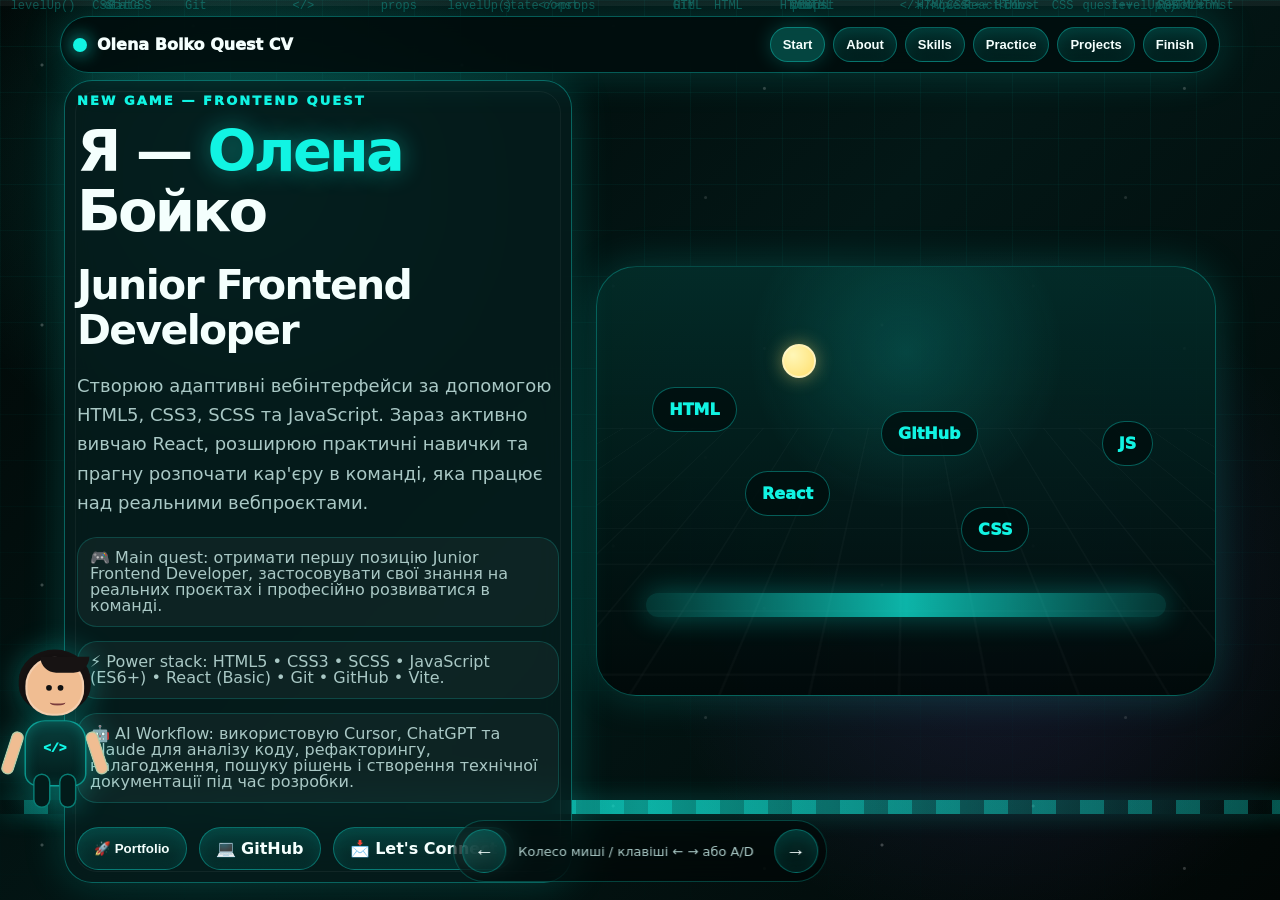
==== commit 15e63176: "finish project" ====
--- a/index.html
+++ b/index.html
@@ -183,7 +183,7 @@
     <div class="projects-card">
       <strong>CrossFit Landing Page</strong>
       Адаптивний лендінг із версткою за макетом, сучасною структурою сторінки та оптимізованими стилями.
-      HTML5 • CSS3 • SCSS
+      HTML5 • CSS3 
       <div class="projects-card-links">
         <a href="https://olenaboiko9.github.io/CROSSFIT/" target="_blank" rel="noreferrer">Live</a>
         <a href="https://github.com/OlenaBoiko9/CROSSFIT" target="_blank" rel="noreferrer">GitHub</a>
@@ -213,7 +213,7 @@
     <div class="projects-card">
       <strong>Band Website "Grim ta Grim"</strong>
       Сайт музичного гурту з розкладом концертів, інформацією про учасників, контактною формою та Google Maps.
-      HTML5 • CSS3 • SCSS • JavaScript
+      HTML5 • CSS3 • JavaScript
       <div class="projects-card-links">
         <a href="https://olenaboiko9.github.io/Band-Website-Grim-ta-Grim-/" target="_blank" rel="noreferrer">Live</a>
         <a href="https://github.com/OlenaBoiko9/Band-Website-Grim-ta-Grim-" target="_blank" rel="noreferrer">GitHub</a>
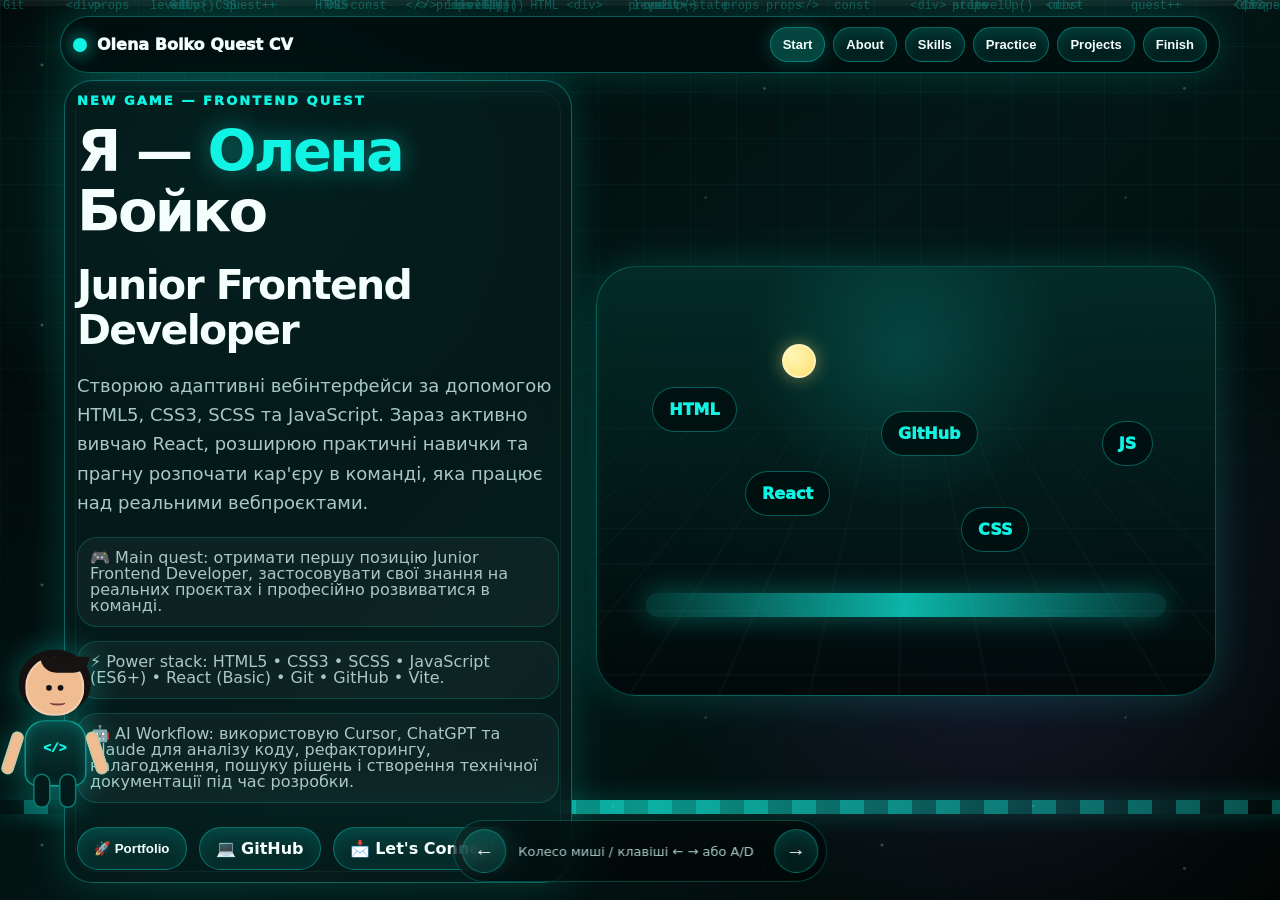
==== commit a1adcfc7: "Update portfolio" ====
--- a/index.html
+++ b/index.html
@@ -238,6 +238,15 @@
         <a href="https://github.com/OlenaBoiko9/Contact-Form" target="_blank" rel="noreferrer">GitHub</a>
       </div>
     </div>
+
+    <div class="projects-card">
+      <strong>Vibe Coding Project</strong>
+      Проєкт створений у форматі Vibe Coding з використанням Cursor та ChatGPT. Розробка здійснювалася через постановку задач
+      AI: я описувала функціонал, інтерфейс і бажаний результат, а AI генерував та змінював код відповідно до цих вимог.
+      <div class="projects-card-links">
+        <a href="https://github.com/OlenaBoiko9/Dayli-main/tree/main" target="_blank" rel="noreferrer">GitHub</a>
+      </div>
+    </div>
   </div>
 </article>
       <article class="level final-level">
